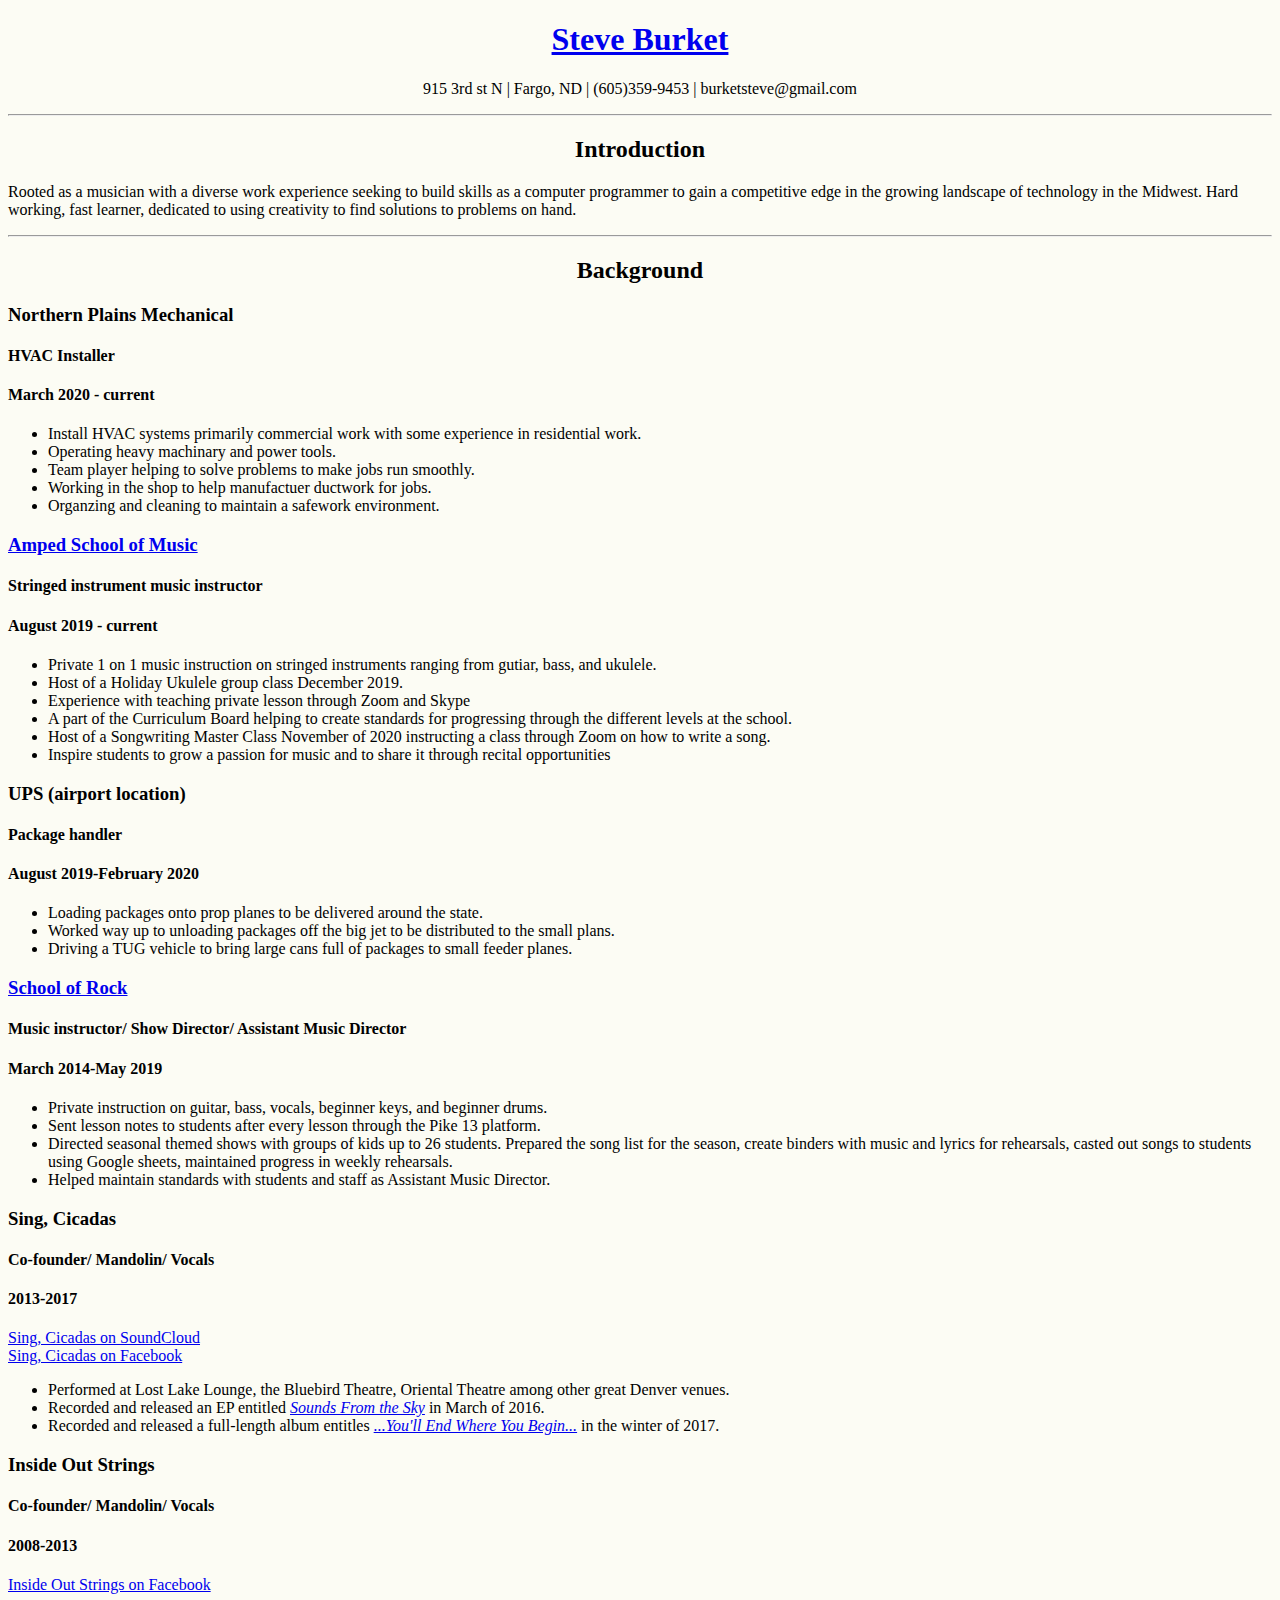
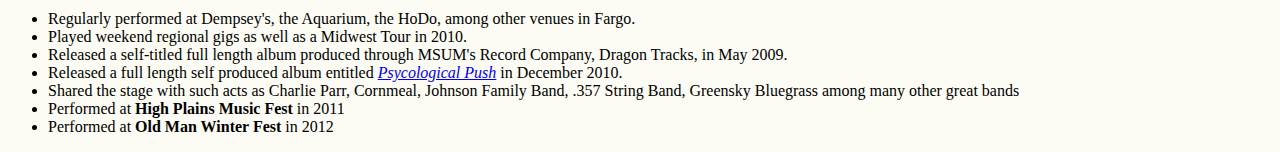
==== index.html @ cd6983c8 "Update index.html" ====
<!DOCTYPE html>
<html lang="en">
  <head>
   <title>Steve Burket's EDA Resume Application</title>
    <meta charset="UTF-8">
    <link rel="stylesheet" href="style.css">
    <link href="[data-uri]" rel="icon" type="image/x-icon" />
  </head>
  
  <body>
    <h1><a href="mailto:burketsteve@gmail.com" title="send me an email">Steve Burket</a></h1>
    <p style="text-align:center">915 3rd st N | Fargo, ND | (605)359-9453 | burketsteve@gmail.com</p>
    <hr>
    
    <h2>Introduction</h2>
     <p>Rooted as a musician with a diverse work experience seeking to build skills as a computer programmer to gain a competitive edge in the growing landscape of technology in the Midwest. Hard working, fast learner, dedicated to using creativity to find solutions to problems on hand.</p>
    <hr>
    
    <h2>Background</h2>
    <h3>Northern Plains Mechanical</h3>
    <h4>HVAC Installer</h4>
    <h4>March 2020 - current</h4>
      <ul>
        <li>Install HVAC systems primarily commercial work with some experience in residential work. </li>
        <li>Operating heavy machinary and power tools.</li>
        <li>Team player helping to solve problems to make jobs run smoothly.</li>
        <li>Working in the shop to help manufactuer ductwork for jobs.</li>
        <li>Organzing and cleaning to maintain a safework environment.</li>
      </ul>
    
    <h3><a href="https://www.ampedschoolofmusic.com/" title="Go to website" target="_blank">Amped School of Music</a></h3>
    <h4>Stringed instrument music instructor</h4>
    <h4>August 2019 - current</h4>
      <ul>
        <li>Private 1 on 1 music instruction on stringed instruments ranging from gutiar, bass, and ukulele.</li>
        <li>Host of a Holiday Ukulele group class December 2019.</li>
        <li>Experience with teaching private lesson through Zoom and Skype</li>
        <li>A part of the Curriculum Board helping to create standards for progressing through the different levels at the school.</li>
        <li>Host of a Songwriting Master Class November of 2020 instructing a class through Zoom on how to write a song.</li>
        <li>Inspire students to grow a passion for music and to share it through recital opportunities</li>
     </ul>
        
        <h3>UPS (airport location)</h3>
        <h4>Package handler</h4>
        <h4>August 2019-February 2020</h4>
      <ul>
        <li>Loading packages onto prop planes to be delivered around the state.</li>
        <li>Worked way up to unloading packages off the big jet to be distributed to the small plans.</li>
        <li>Driving a TUG vehicle to bring large cans full of packages to small feeder planes.</li>
    </ul>
    
    
    <h3><a href="https://www.schoolofrock.com/" title="Go to website" target="_blank">School of Rock</a></h3>
    <h4>Music instructor/ Show Director/ Assistant Music Director</h4>
    <h4>March 2014-May 2019</h4>
      
      <ul>
        <li>Private instruction on guitar, bass, vocals, beginner keys, and beginner drums.</li>
        <li>Sent lesson notes to students after every lesson through the Pike 13 platform.</li>
        <li>Directed seasonal themed shows with groups of kids up to 26 students. Prepared the song list for the season, create binders with music and lyrics for rehearsals, casted out songs to students using Google sheets, maintained progress in weekly rehearsals.</li>
        <li>Helped maintain standards with students and staff as Assistant Music Director.</li>
      </ul>
     
      <h3>Sing, Cicadas</h3>
      <h4>Co-founder/ Mandolin/ Vocals</h4>
      <h4>2013-2017</h2>
      
      <a href="https://soundcloud.com/singcicadas" title="Go to SoundCloud page">Sing, Cicadas on SoundCloud</a>
      <br>
      <a href="https://www.facebook.com/singcicadas" title="Go to Facebook page">Sing, Cicadas on Facebook</a>
      
      <ul>
        <li>Performed at Lost Lake Lounge, the Bluebird Theatre, Oriental Theatre among other great Denver venues.</li>
        <li>Recorded and released an EP entitled <a href="https://soundcloud.com/singcicadas/sets/sounds-from-the-sky-ep" title="Go to EP"target="_blank"><i>Sounds From the Sky</i></a> in March of 2016.</li> 
        <li>Recorded and released a full-length album entitles <a href="https://soundcloud.com/singcicadas/sets/youll-end-where-you-begin" title="Go to Album" target="_blank"><i>...You'll End Where You Begin...</i></a> in the winter of 2017.</li>
     </ul>
        
      <h3>Inside Out Strings</h3>
      <h4>Co-founder/ Mandolin/ Vocals</h4>
      <h4>2008-2013</h4>
        
        <a href="https://www.facebook.com/Inside-Out-Strings-100598366659197" title="Go to website">Inside Out Strings on Facebook</a>
       
        <ul>
          <li>Regularly performed at Dempsey's, the Aquarium, the HoDo, among other venues in Fargo.</li>
          <li>Played weekend regional gigs as well as a Midwest Tour in 2010.</li>
          <li>Released a self-titled full length album produced through MSUM's Record Company, Dragon Tracks, in May 2009.</li>
          <li>Released a full length self produced album entitled <a href="mailto:insideoutstrings@gmail.com" title="email for a copy"><i>Psycological Push</i></a> in December 2010.</li> 
          <li>Shared the stage with such acts as Charlie Parr, Cornmeal, Johnson Family Band, .357 String Band, Greensky Bluegrass among many other great bands</li>
          <li>Performed at <b>High Plains Music Fest</b> in 2011</li>
          <li>Performed at <b>Old Man Winter Fest</b> in 2012</li>
        </ul>
        
  
      
  </body>
 
</html>
---- style.css ----
h1, h2 {
  text-align: center;
  font-family: "Times New Roman";
}

h3, h4 {
  text-align: left;
}

body {background-color: #fcfcf4;}
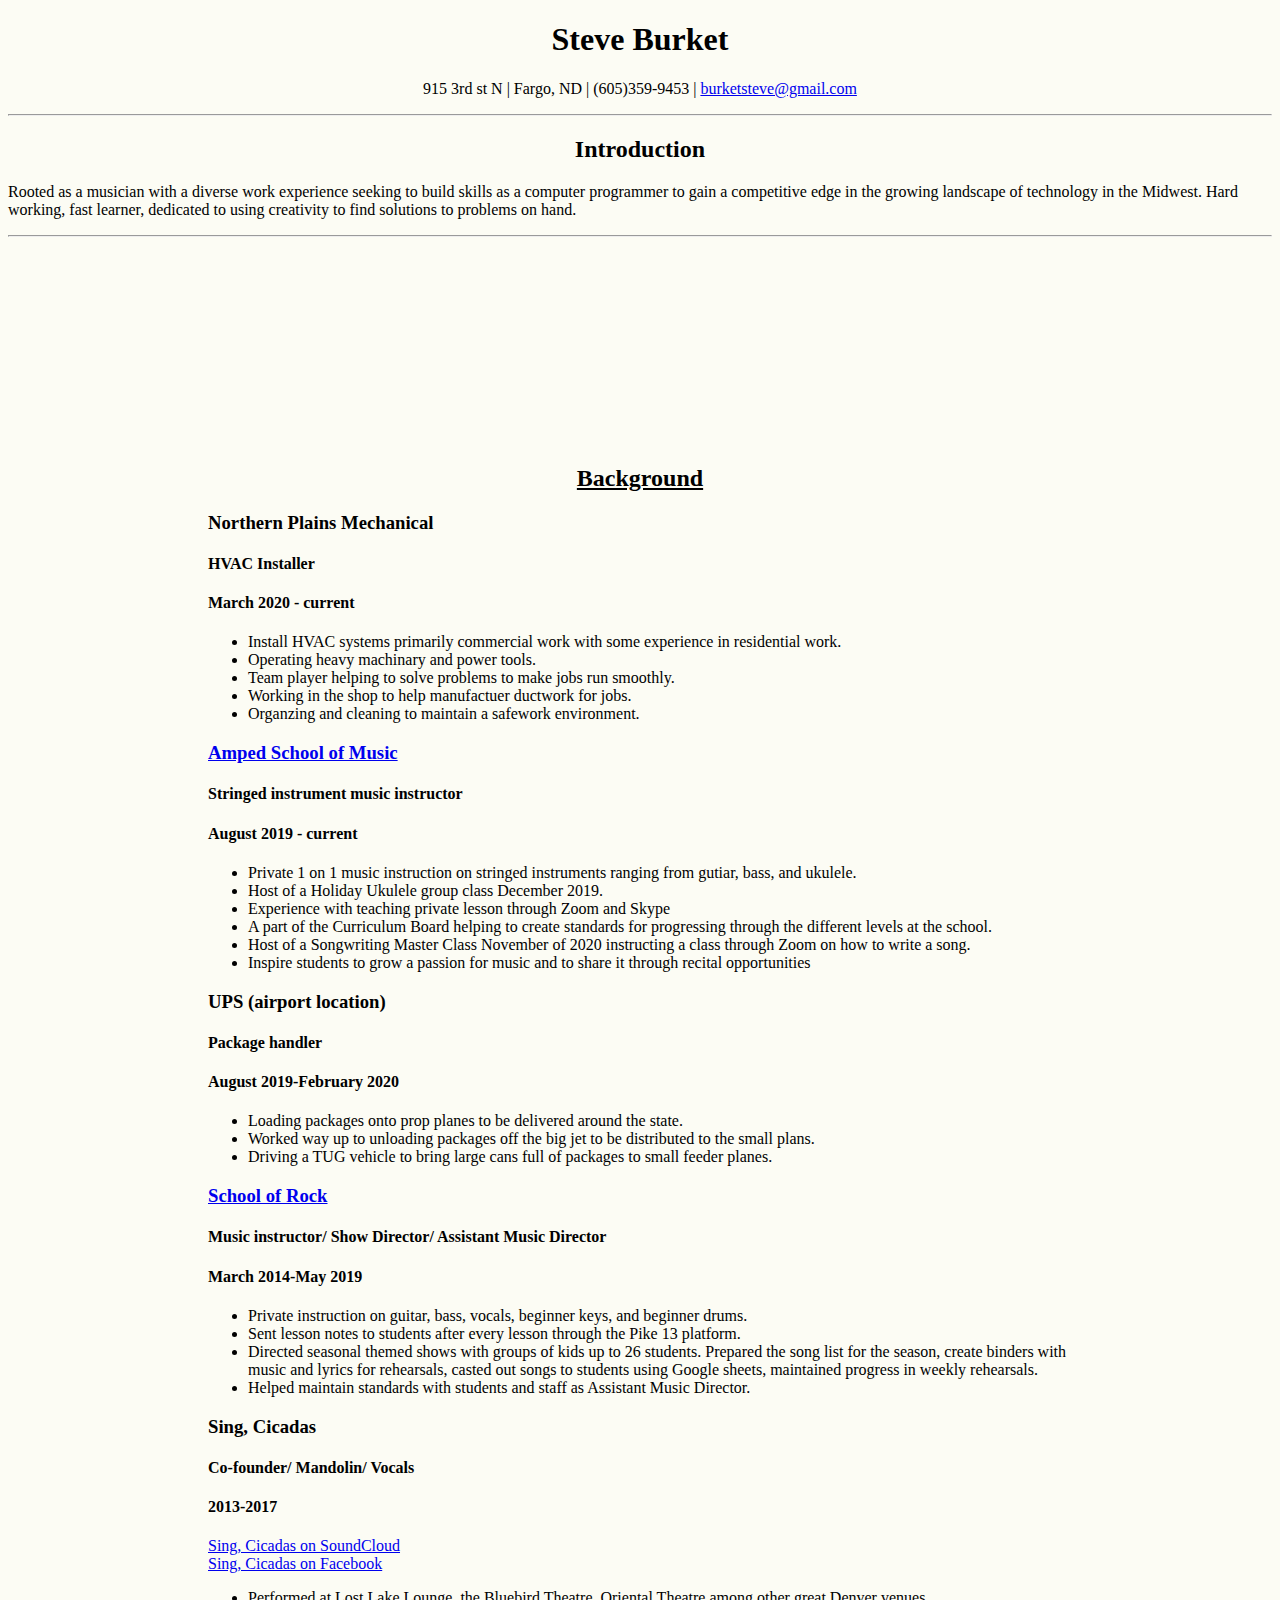
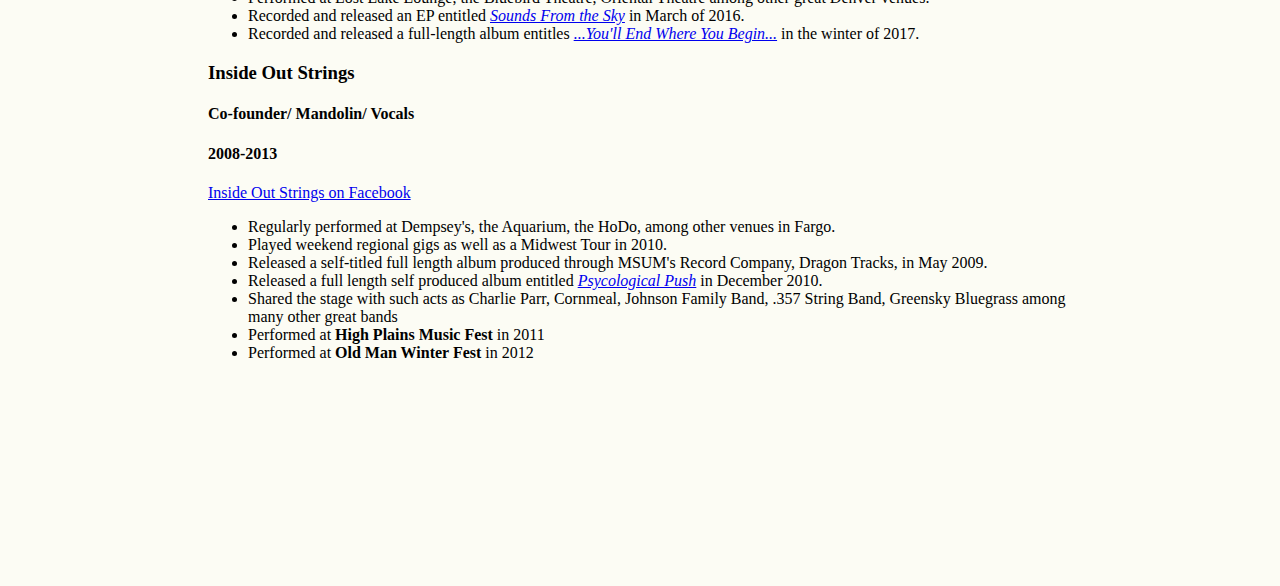
==== commit 90a871cf: "Update index.html" ====
--- a/index.html
+++ b/index.html
@@ -1,22 +1,28 @@
 <!DOCTYPE html>
 <html lang="en">
   <head>
-   <title>Steve Burket's EDA Resume Application</title>
+   <title style="font-size:200%;">Steve Burket's EDA Resume Application</title>
     <meta charset="UTF-8">
     <link rel="stylesheet" href="style.css">
     <link href="[data-uri]" rel="icon" type="image/x-icon" />
+    <style>
+div {
+  padding: 200px;
+  border: none;
+}
+</style>
   </head>
   
   <body>
-    <h1><a href="mailto:burketsteve@gmail.com" title="send me an email">Steve Burket</a></h1>
-    <p style="text-align:center">915 3rd st N | Fargo, ND | (605)359-9453 | burketsteve@gmail.com</p>
+    <h1>Steve Burket</h1>
+    <p style="text-align:center">915 3rd st N | Fargo, ND | (605)359-9453 | <a href="mailto:burketsteve@gmail.com" title="send me an email">burketsteve@gmail.com</a></p>
     <hr>
     
     <h2>Introduction</h2>
      <p>Rooted as a musician with a diverse work experience seeking to build skills as a computer programmer to gain a competitive edge in the growing landscape of technology in the Midwest. Hard working, fast learner, dedicated to using creativity to find solutions to problems on hand.</p>
     <hr>
-    
-    <h2>Background</h2>
+    <div>
+    <h2 style="text-decoration-line: underline;">Background</h2>
     <h3>Northern Plains Mechanical</h3>
     <h4>HVAC Installer</h4>
     <h4>March 2020 - current</h4>
@@ -90,6 +96,7 @@
           <li>Performed at <b>High Plains Music Fest</b> in 2011</li>
           <li>Performed at <b>Old Man Winter Fest</b> in 2012</li>
         </ul>
+    </div>
         
   
       
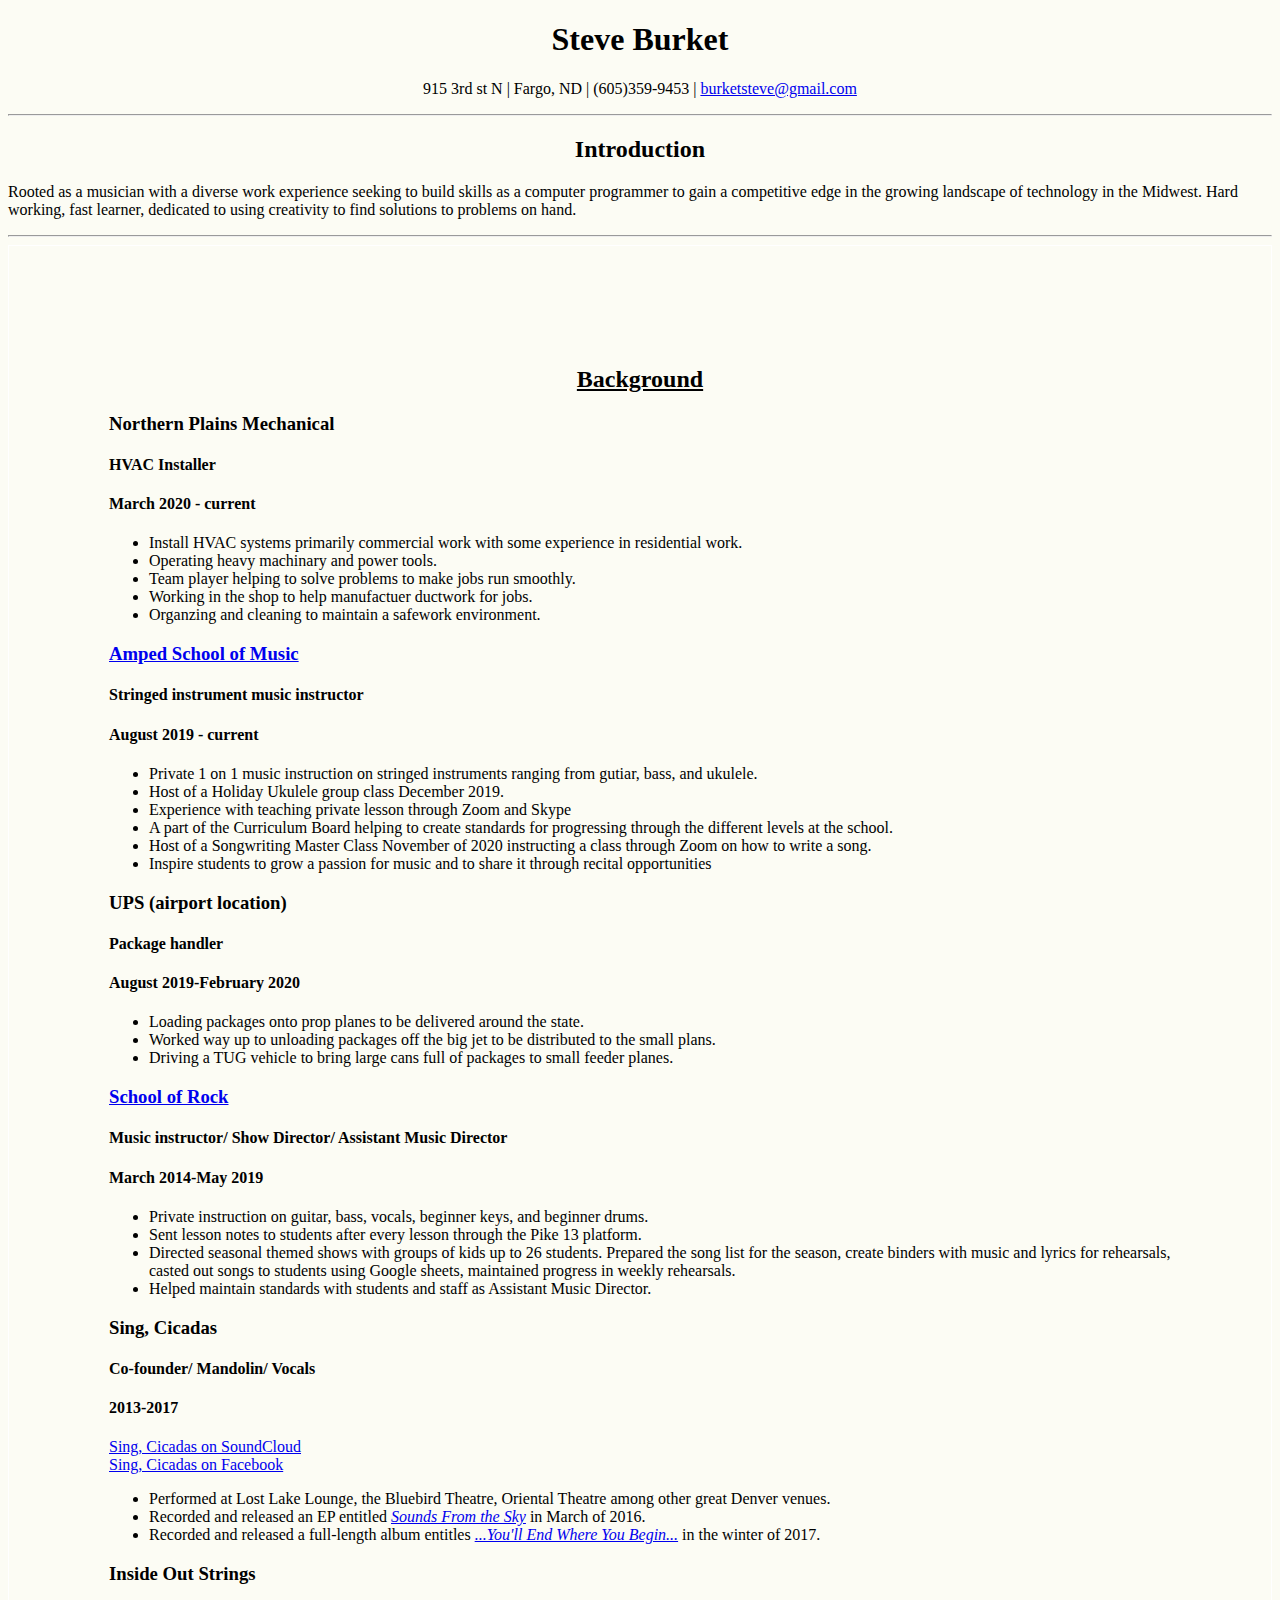
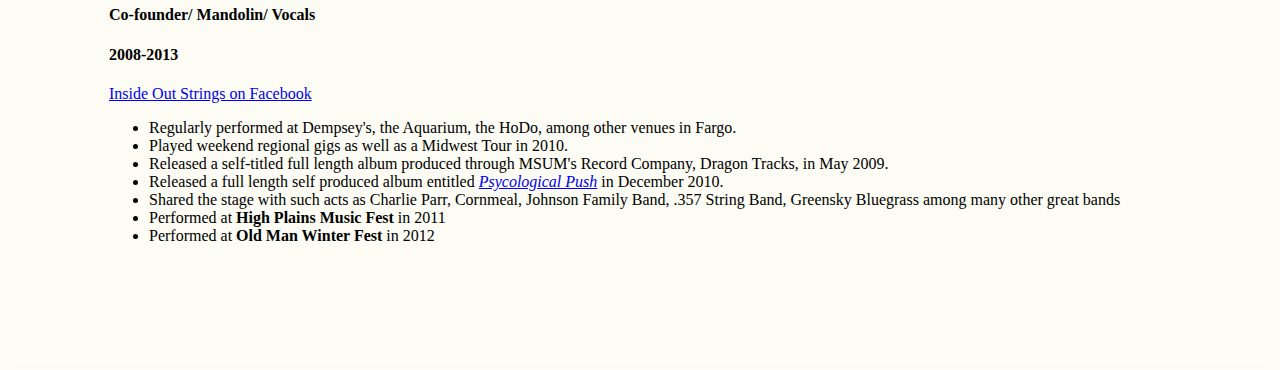
==== commit 56ce7a00: "Update index.html" ====
--- a/index.html
+++ b/index.html
@@ -7,8 +7,8 @@
     <link href="[data-uri]" rel="icon" type="image/x-icon" />
     <style>
 div {
-  padding: 200px;
-  border: none;
+  padding: 100px;
+  border: 1px solid #FFFFFF;
 }
 </style>
   </head>
@@ -20,13 +20,16 @@
     
     <h2>Introduction</h2>
      <p>Rooted as a musician with a diverse work experience seeking to build skills as a computer programmer to gain a competitive edge in the growing landscape of technology in the Midwest. Hard working, fast learner, dedicated to using creativity to find solutions to problems on hand.</p>
+    
     <hr>
-    <div>
+    
+  <div>
     <h2 style="text-decoration-line: underline;">Background</h2>
     <h3>Northern Plains Mechanical</h3>
     <h4>HVAC Installer</h4>
     <h4>March 2020 - current</h4>
-      <ul>
+      
+    <ul>
         <li>Install HVAC systems primarily commercial work with some experience in residential work. </li>
         <li>Operating heavy machinary and power tools.</li>
         <li>Team player helping to solve problems to make jobs run smoothly.</li>
@@ -37,7 +40,8 @@
     <h3><a href="https://www.ampedschoolofmusic.com/" title="Go to website" target="_blank">Amped School of Music</a></h3>
     <h4>Stringed instrument music instructor</h4>
     <h4>August 2019 - current</h4>
-      <ul>
+      
+    <ul>
         <li>Private 1 on 1 music instruction on stringed instruments ranging from gutiar, bass, and ukulele.</li>
         <li>Host of a Holiday Ukulele group class December 2019.</li>
         <li>Experience with teaching private lesson through Zoom and Skype</li>
@@ -49,7 +53,8 @@
         <h3>UPS (airport location)</h3>
         <h4>Package handler</h4>
         <h4>August 2019-February 2020</h4>
-      <ul>
+      
+    <ul>
         <li>Loading packages onto prop planes to be delivered around the state.</li>
         <li>Worked way up to unloading packages off the big jet to be distributed to the small plans.</li>
         <li>Driving a TUG vehicle to bring large cans full of packages to small feeder planes.</li>
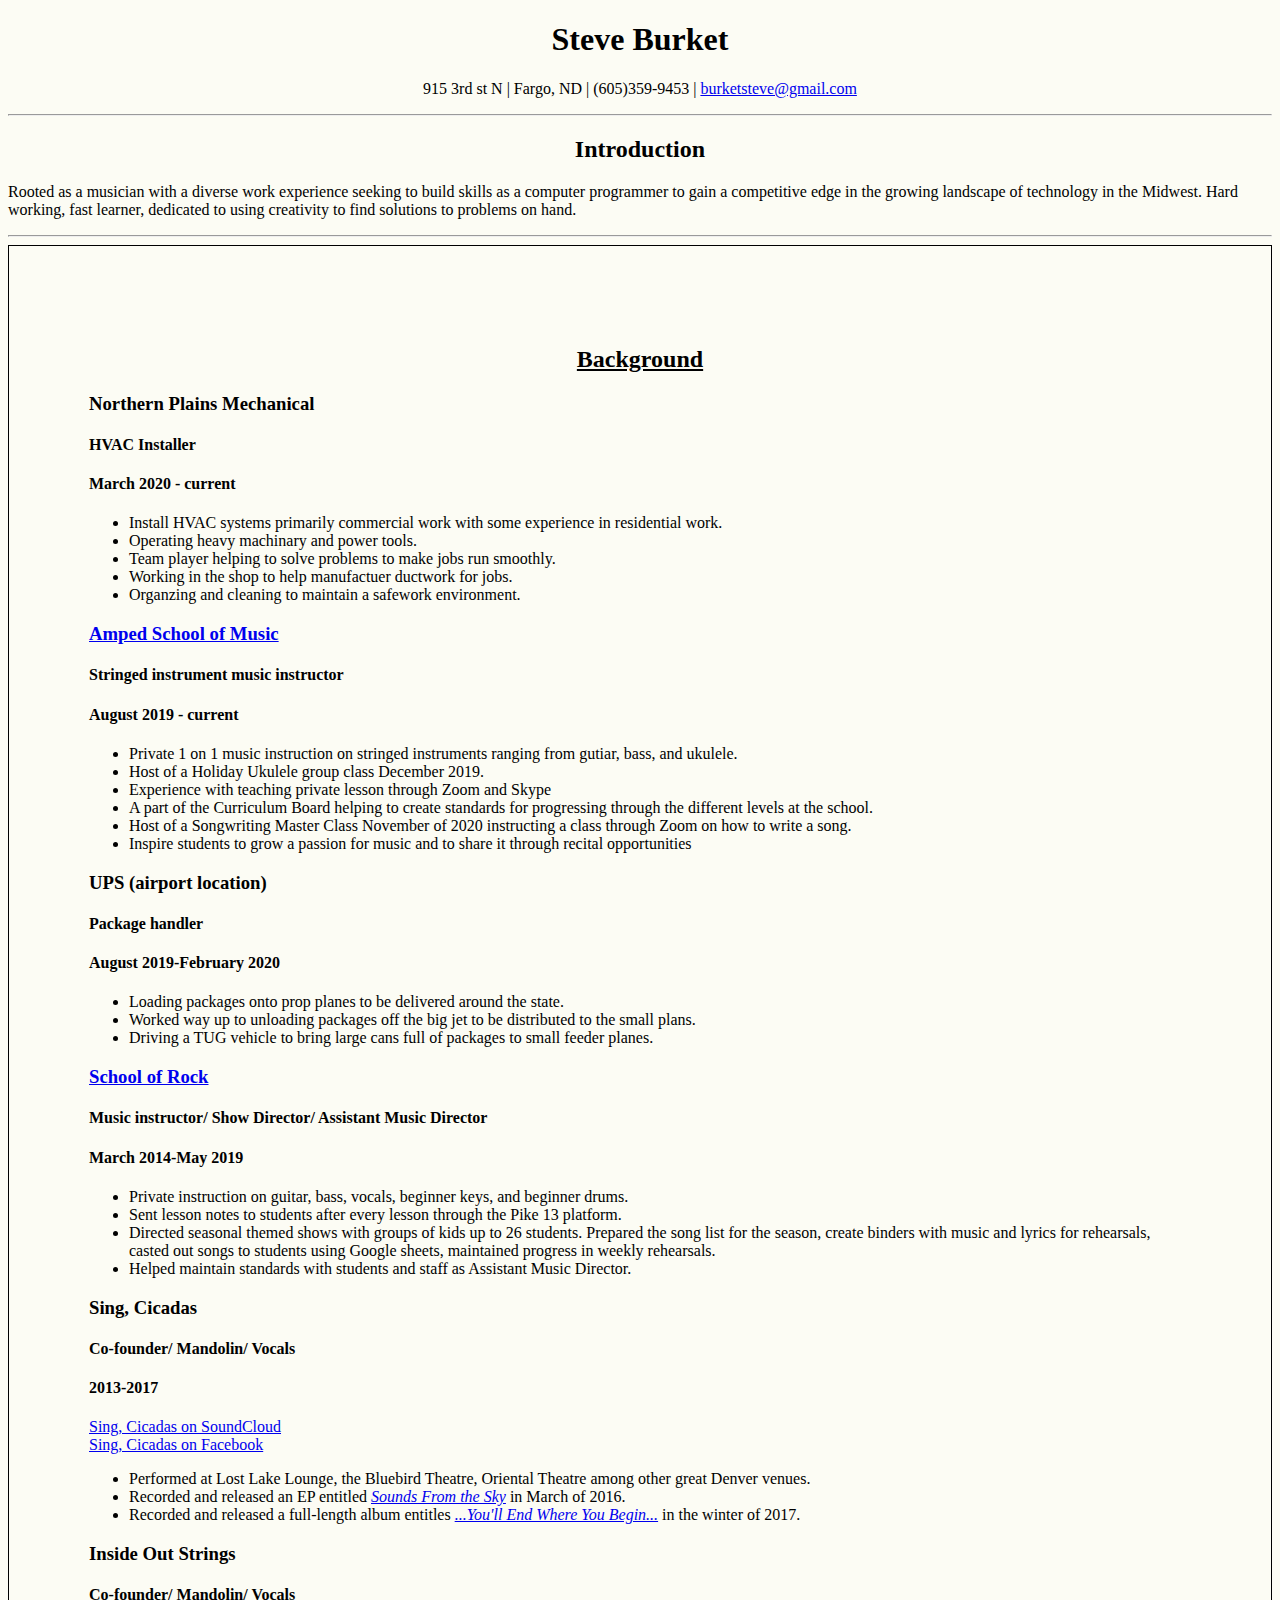
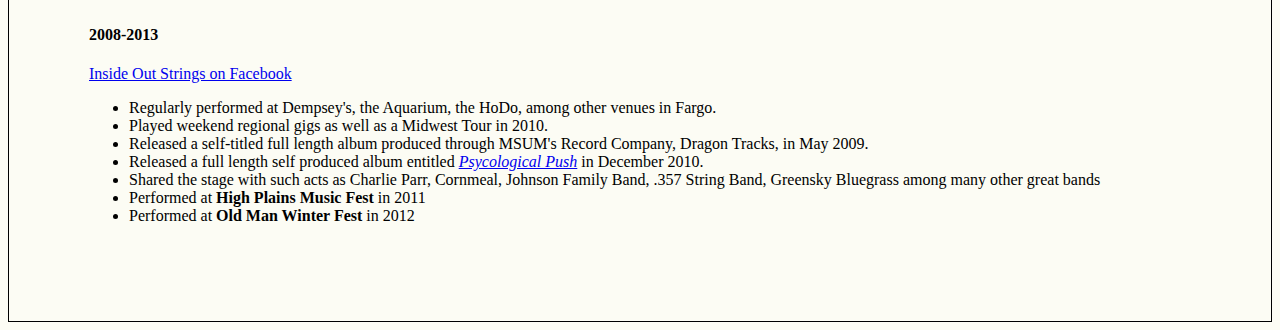
==== commit 8cee9931: "Update index.html" ====
--- a/index.html
+++ b/index.html
@@ -7,8 +7,8 @@
     <link href="[data-uri]" rel="icon" type="image/x-icon" />
     <style>
 div {
-  padding: 100px;
-  border: 1px solid #FFFFFF;
+  padding: 80px;
+  border: 1px solid #000000;
 }
 </style>
   </head>
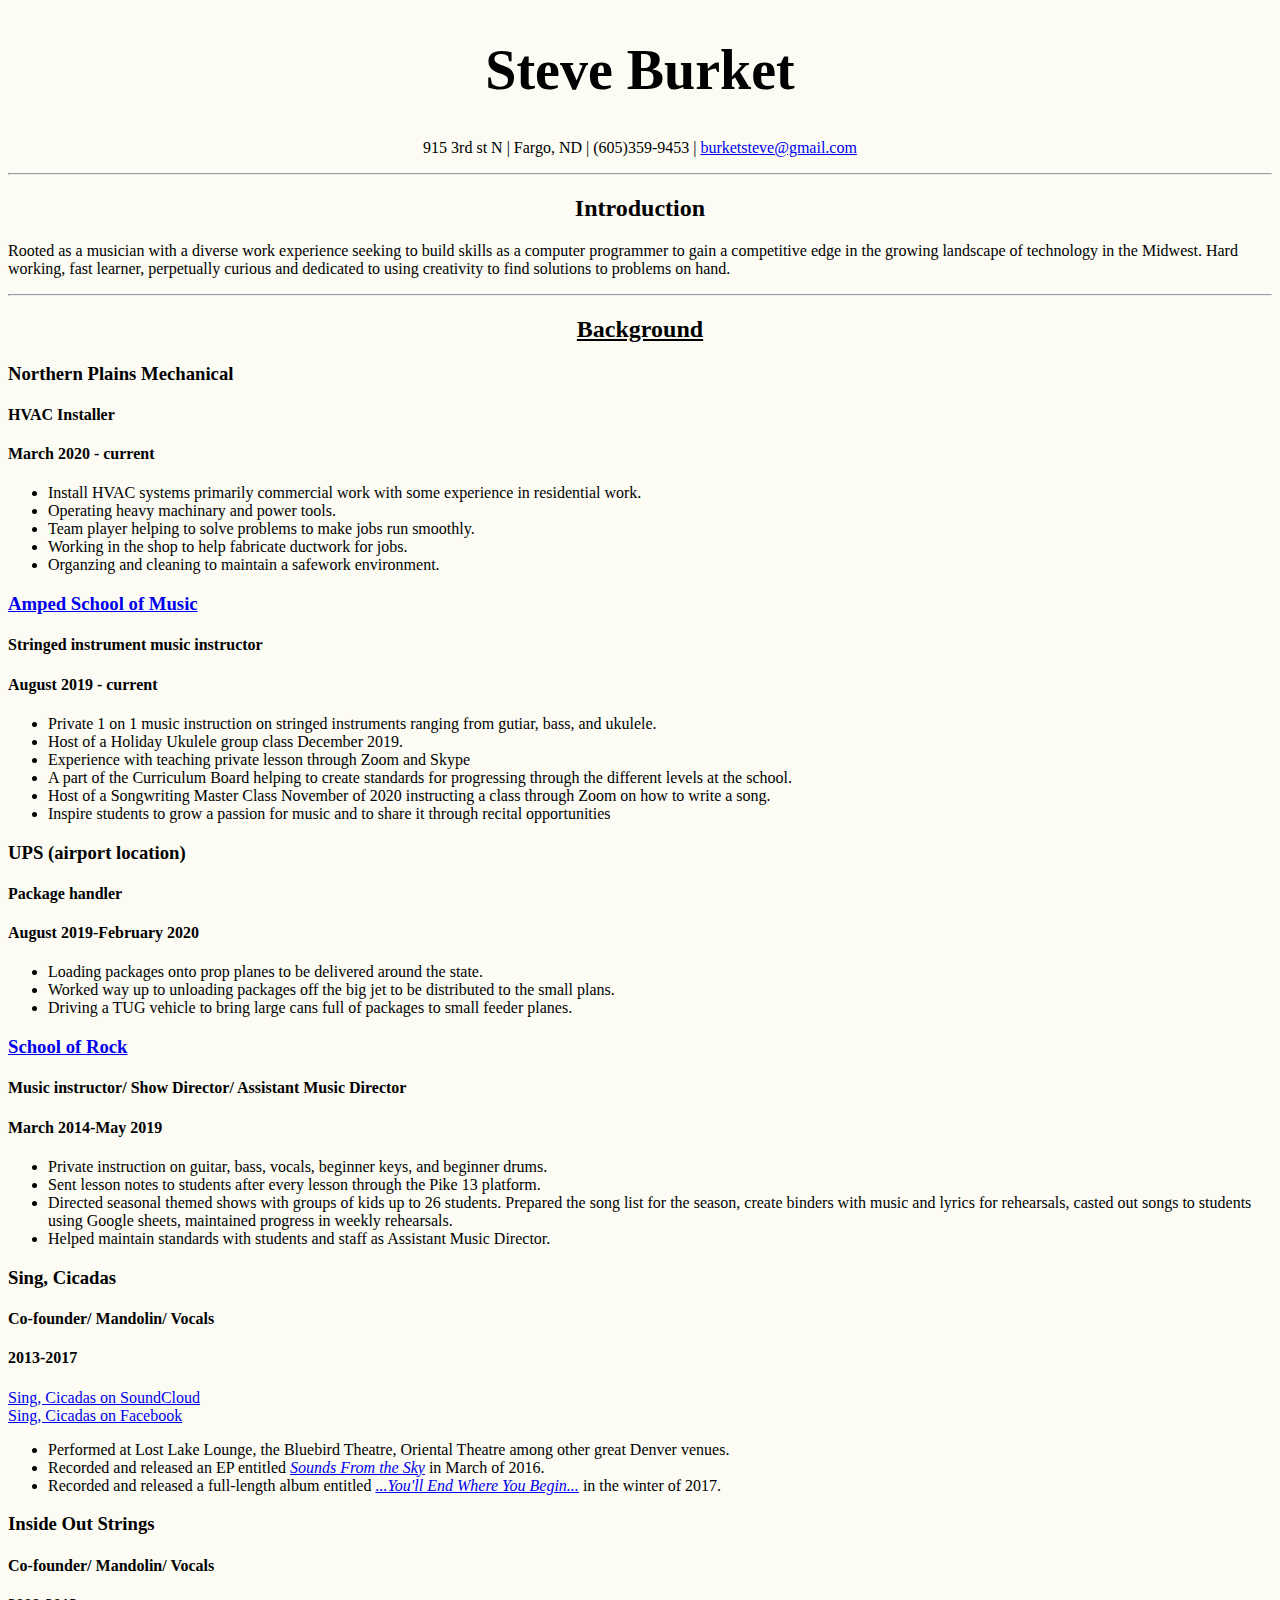
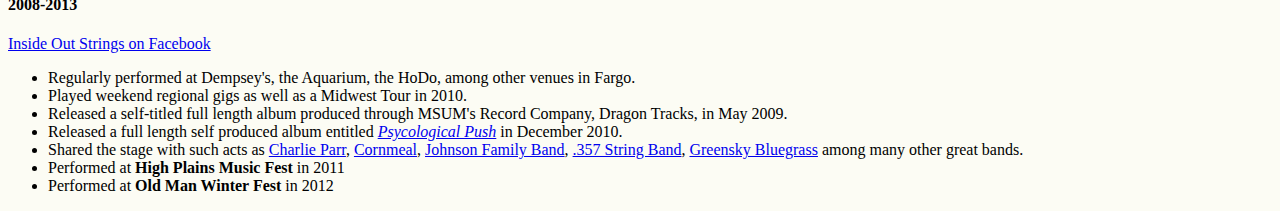
==== commit 437e9288: "Update index.html" ====
--- a/index.html
+++ b/index.html
@@ -1,29 +1,24 @@
 <!DOCTYPE html>
 <html lang="en">
   <head>
-   <title style="font-size:200%;">Steve Burket's EDA Resume Application</title>
+   <title>Steve Burket's EDA Resume Application</title>
     <meta charset="UTF-8">
     <link rel="stylesheet" href="style.css">
     <link href="[data-uri]" rel="icon" type="image/x-icon" />
-    <style>
-div {
-  padding: 80px;
-  border: 1px solid #000000;
-}
-</style>
+   
   </head>
-  
+ 
+  <div>
   <body>
-    <h1>Steve Burket</h1>
+    <h1 style="font-size:350%;">Steve Burket</h1>
     <p style="text-align:center">915 3rd st N | Fargo, ND | (605)359-9453 | <a href="mailto:burketsteve@gmail.com" title="send me an email">burketsteve@gmail.com</a></p>
     <hr>
     
     <h2>Introduction</h2>
-     <p>Rooted as a musician with a diverse work experience seeking to build skills as a computer programmer to gain a competitive edge in the growing landscape of technology in the Midwest. Hard working, fast learner, dedicated to using creativity to find solutions to problems on hand.</p>
+     <p>Rooted as a musician with a diverse work experience seeking to build skills as a computer programmer to gain a competitive edge in the growing landscape of technology in the Midwest. Hard working, fast learner, perpetually curious and dedicated to using creativity to find solutions to problems on hand.</p>
     
     <hr>
     
-  <div>
     <h2 style="text-decoration-line: underline;">Background</h2>
     <h3>Northern Plains Mechanical</h3>
     <h4>HVAC Installer</h4>
@@ -33,7 +28,7 @@
         <li>Install HVAC systems primarily commercial work with some experience in residential work. </li>
         <li>Operating heavy machinary and power tools.</li>
         <li>Team player helping to solve problems to make jobs run smoothly.</li>
-        <li>Working in the shop to help manufactuer ductwork for jobs.</li>
+        <li>Working in the shop to help fabricate ductwork for jobs.</li>
         <li>Organzing and cleaning to maintain a safework environment.</li>
       </ul>
     
@@ -83,7 +78,7 @@
       <ul>
         <li>Performed at Lost Lake Lounge, the Bluebird Theatre, Oriental Theatre among other great Denver venues.</li>
         <li>Recorded and released an EP entitled <a href="https://soundcloud.com/singcicadas/sets/sounds-from-the-sky-ep" title="Go to EP"target="_blank"><i>Sounds From the Sky</i></a> in March of 2016.</li> 
-        <li>Recorded and released a full-length album entitles <a href="https://soundcloud.com/singcicadas/sets/youll-end-where-you-begin" title="Go to Album" target="_blank"><i>...You'll End Where You Begin...</i></a> in the winter of 2017.</li>
+        <li>Recorded and released a full-length album entitled <a href="https://soundcloud.com/singcicadas/sets/youll-end-where-you-begin" title="Go to Album" target="_blank"><i>...You'll End Where You Begin...</i></a> in the winter of 2017.</li>
      </ul>
         
       <h3>Inside Out Strings</h3>
@@ -97,7 +92,7 @@
           <li>Played weekend regional gigs as well as a Midwest Tour in 2010.</li>
           <li>Released a self-titled full length album produced through MSUM's Record Company, Dragon Tracks, in May 2009.</li>
           <li>Released a full length self produced album entitled <a href="mailto:insideoutstrings@gmail.com" title="email for a copy"><i>Psycological Push</i></a> in December 2010.</li> 
-          <li>Shared the stage with such acts as Charlie Parr, Cornmeal, Johnson Family Band, .357 String Band, Greensky Bluegrass among many other great bands</li>
+          <li>Shared the stage with such acts as <a href="https://www.charlieparr.com/" title="Go to webpage" target="_blank">Charlie Parr</a>, <a href="https://www.cornmealinthekitchen.com/" title="Go to webpage" target="_blank">Cornmeal</a>, <a href="spotify:artist:5D4i6nkjGDnxYnrZA9Is23" title="Go to Spotify" target="_blank">Johnson Family Band</a>, <a href="https://www.facebook.com/357-String-Band-95501189795/" title="Go to Facbook page" target=_blank">.357 String Band</a>, <a href="https://www.greenskybluegrass.com/#!/" title="Go to webpage" target="_blank">Greensky Bluegrass</a> among many other great bands.</li>
           <li>Performed at <b>High Plains Music Fest</b> in 2011</li>
           <li>Performed at <b>Old Man Winter Fest</b> in 2012</li>
         </ul>
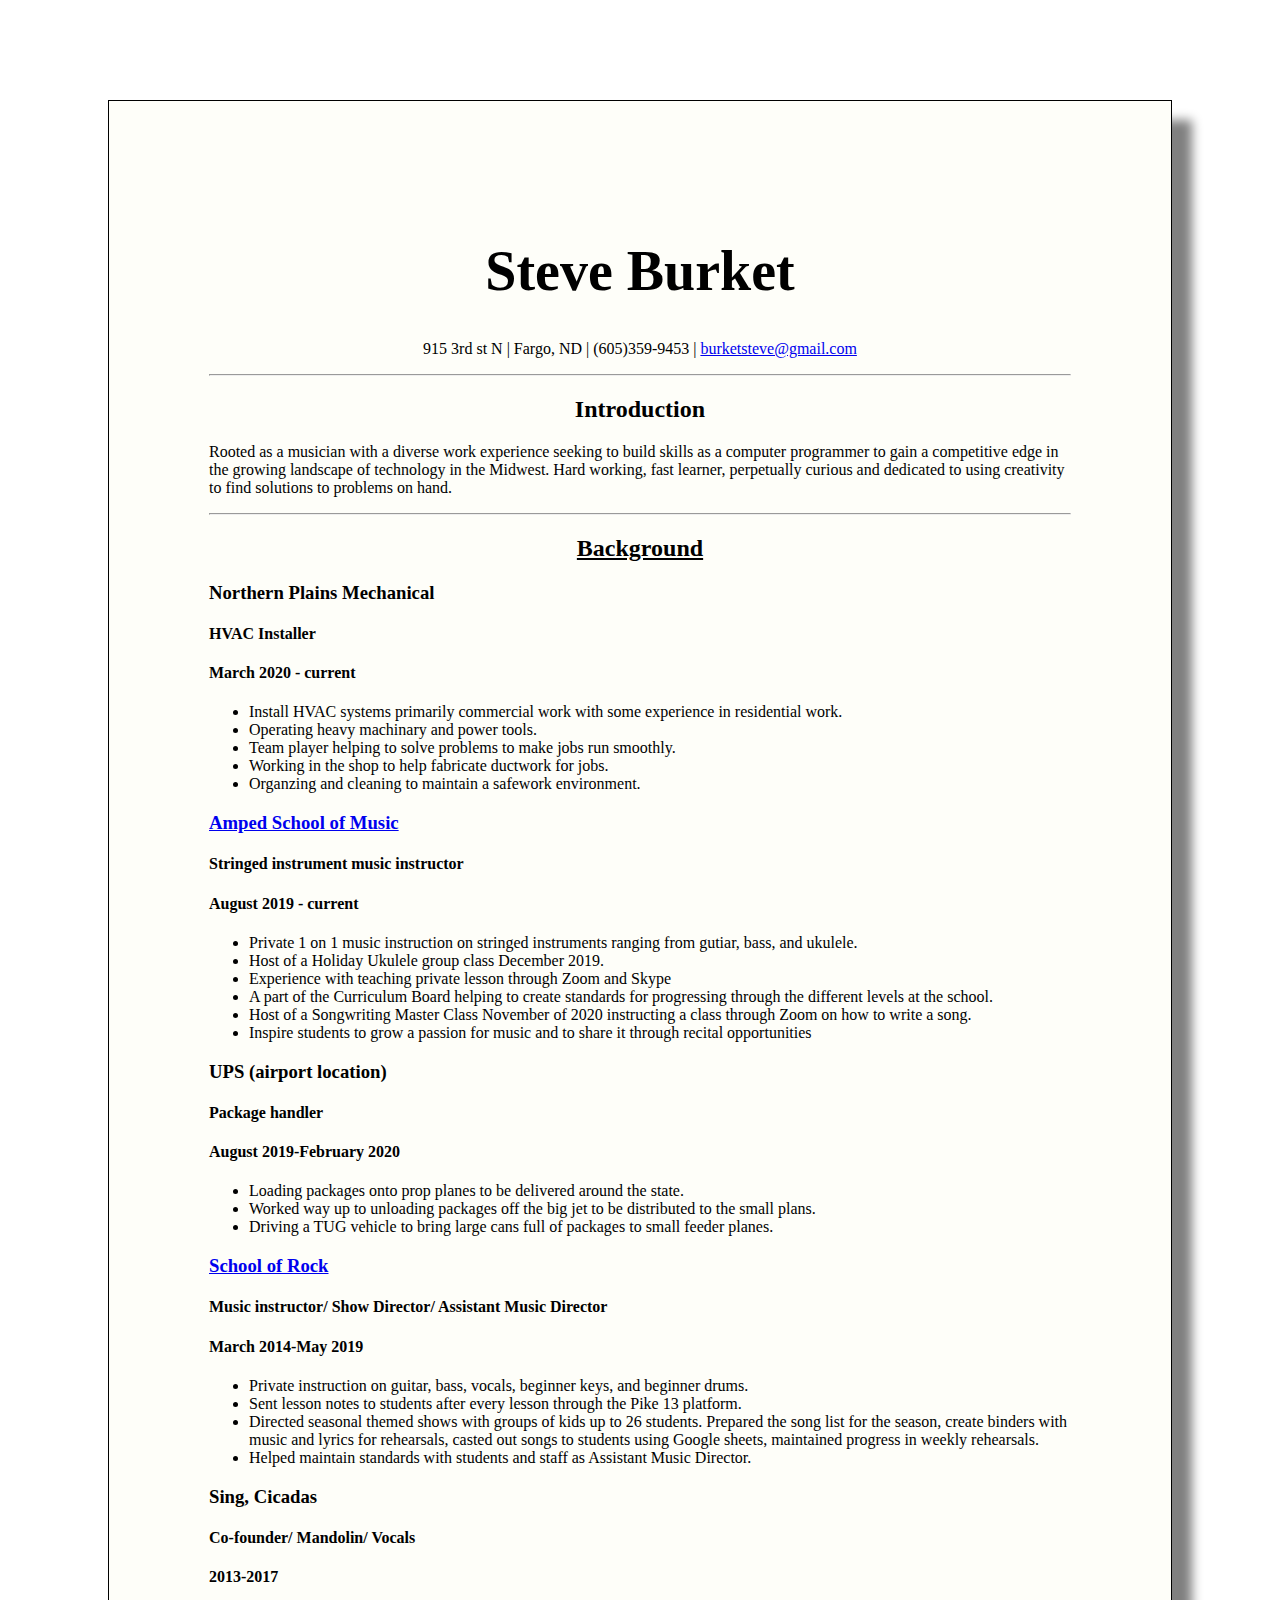
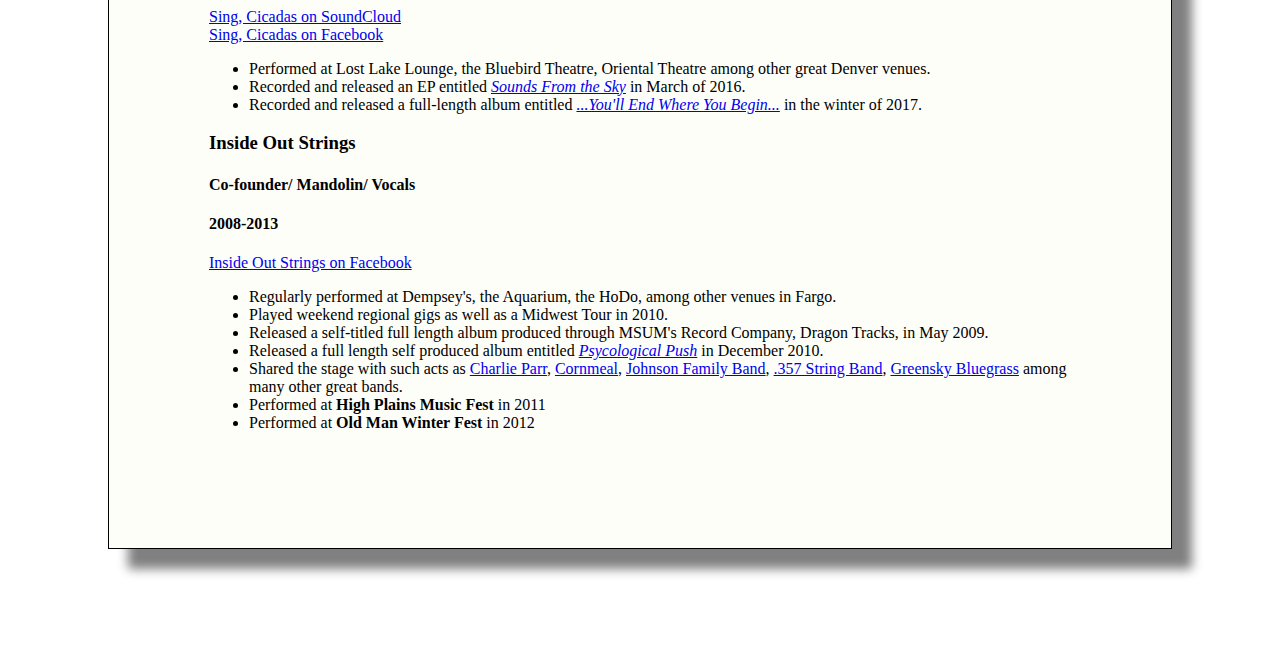
==== commit e7b92161: "bug fix; center align" ====
--- a/index.html
+++ b/index.html
@@ -10,16 +10,16 @@
  
   <div>
   <body>
-    <h1 style="font-size:350%;">Steve Burket</h1>
+    <h1 style="font-size:350%; text-align:center">Steve Burket</h1>
     <p style="text-align:center">915 3rd st N | Fargo, ND | (605)359-9453 | <a href="mailto:burketsteve@gmail.com" title="send me an email">burketsteve@gmail.com</a></p>
     <hr>
     
-    <h2>Introduction</h2>
+    <h2 style="text-align:center">Introduction</h2>
      <p>Rooted as a musician with a diverse work experience seeking to build skills as a computer programmer to gain a competitive edge in the growing landscape of technology in the Midwest. Hard working, fast learner, perpetually curious and dedicated to using creativity to find solutions to problems on hand.</p>
     
     <hr>
     
-    <h2 style="text-decoration-line: underline;">Background</h2>
+    <h2 style="text-decoration-line: underline; text-align:center">Background</h2>
     <h3>Northern Plains Mechanical</h3>
     <h4>HVAC Installer</h4>
     <h4>March 2020 - current</h4>
--- a/style.css
+++ b/style.css
@@ -1,10 +1,18 @@
-h1, h2 {
+* {
+  font-family:"Times New Roman";
+}
+ 
+ div {
+  padding: 100px;
+  border: 1px solid black;
+  margin: 100px;
+  background-color: #fefef9;
+  box-shadow:20px 20px 10px grey;
+}
+h1, h2,  {
   text-align: center;
-  font-family: "Times New Roman";
 }
 
 h3, h4 {
   text-align: left;
 }
-
-body {background-color: #fcfcf4;}
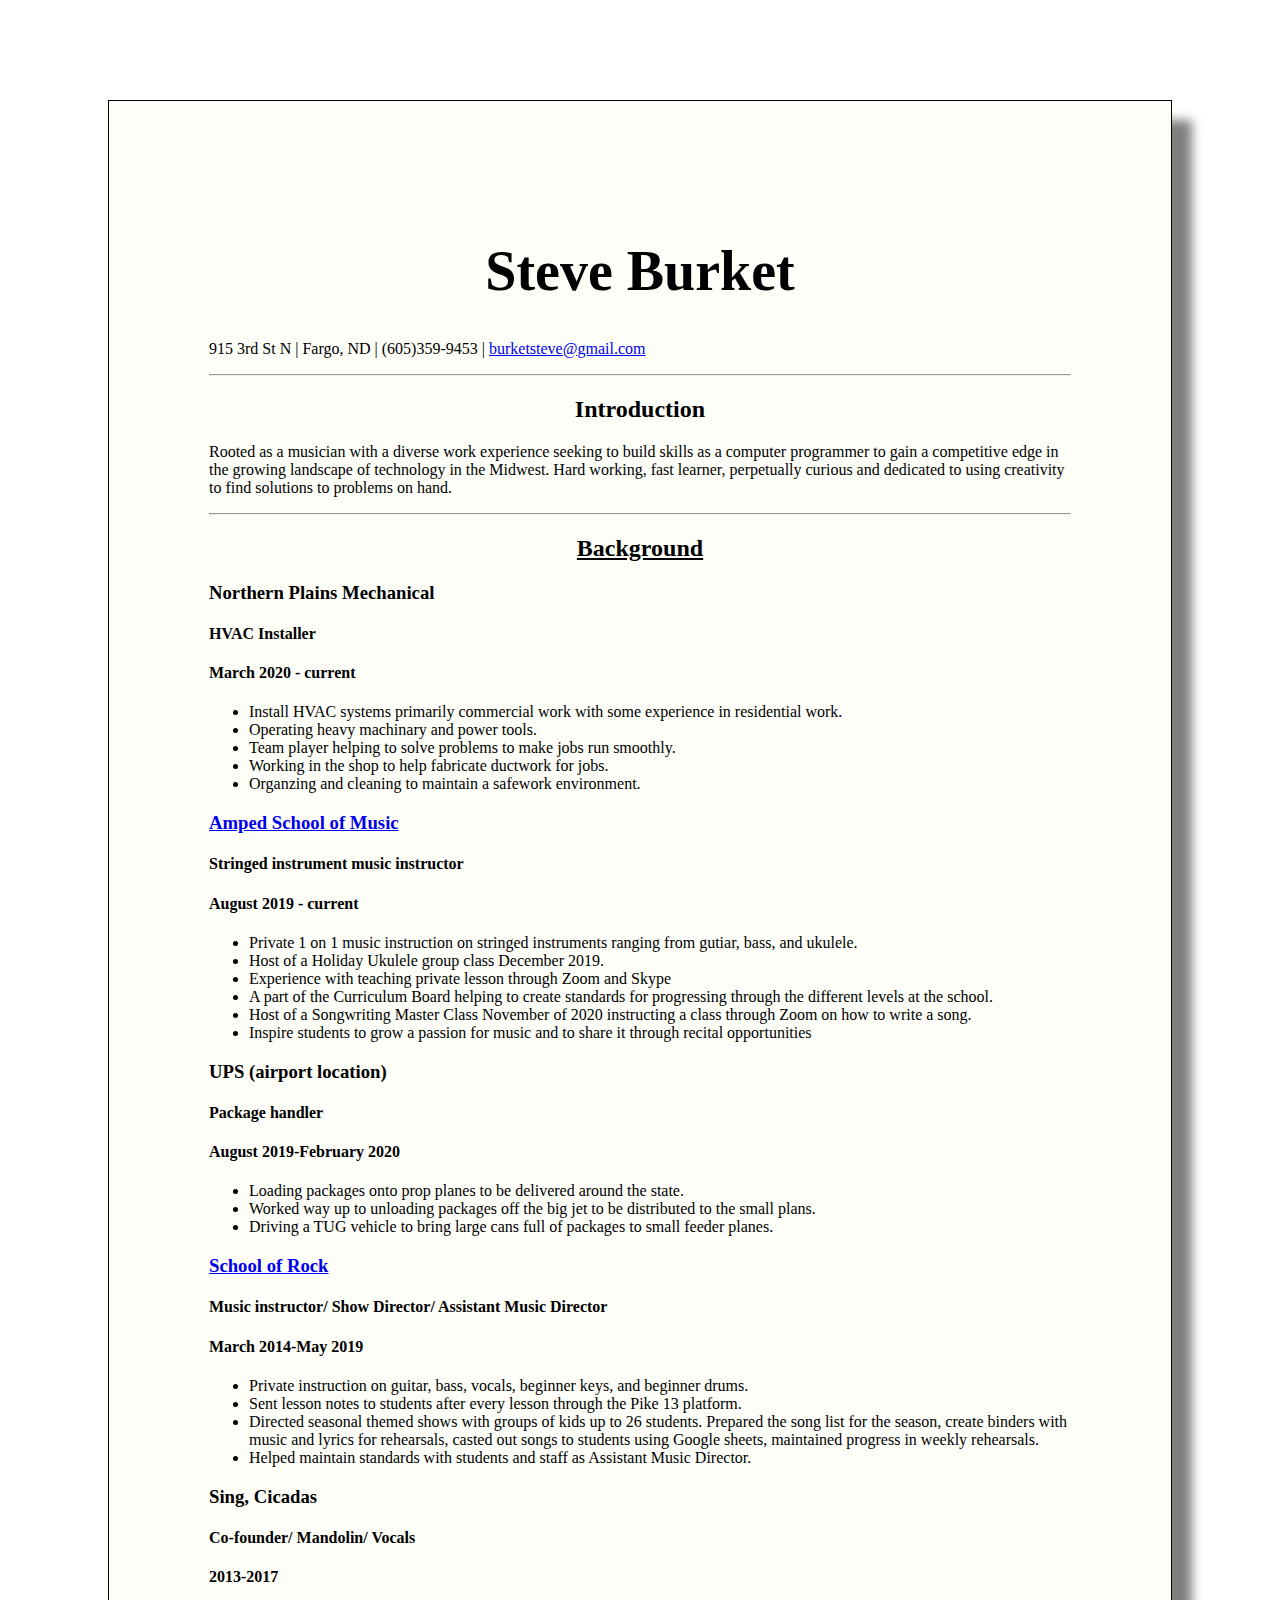
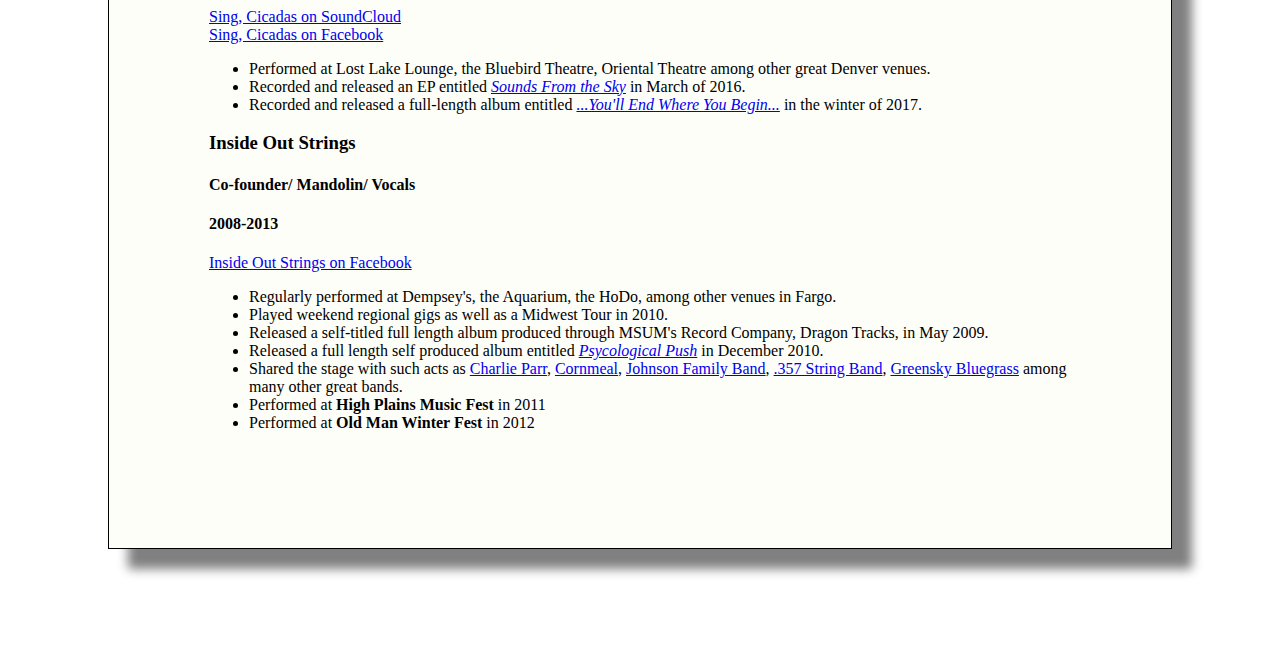
==== commit 50ee1fa5: "Reduce spacing between H3, H4" ====
--- a/index.html
+++ b/index.html
@@ -5,13 +5,13 @@
     <meta charset="UTF-8">
     <link rel="stylesheet" href="style.css">
     <link href="[data-uri]" rel="icon" type="image/x-icon" />
-   
+ 
   </head>
  
   <div>
   <body>
     <h1 style="font-size:350%; text-align:center">Steve Burket</h1>
-    <p style="text-align:center">915 3rd st N | Fargo, ND | (605)359-9453 | <a href="mailto:burketsteve@gmail.com" title="send me an email">burketsteve@gmail.com</a></p>
+    <p>915 3rd St N | Fargo, ND | (605)359-9453 | <a href="mailto:burketsteve@gmail.com" title="send me an email">burketsteve@gmail.com</a></p>
     <hr>
     
     <h2 style="text-align:center">Introduction</h2>
@@ -20,9 +20,9 @@
     <hr>
     
     <h2 style="text-decoration-line: underline; text-align:center">Background</h2>
-    <h3>Northern Plains Mechanical</h3>
-    <h4>HVAC Installer</h4>
-    <h4>March 2020 - current</h4>
+    <h3 class="small">Northern Plains Mechanical</h3>
+    <h4 class="small">HVAC Installer</h4>
+    <h4 class="small">March 2020 - current</h4>
       
     <ul>
         <li>Install HVAC systems primarily commercial work with some experience in residential work. </li>
@@ -32,9 +32,9 @@
         <li>Organzing and cleaning to maintain a safework environment.</li>
       </ul>
     
-    <h3><a href="https://www.ampedschoolofmusic.com/" title="Go to website" target="_blank">Amped School of Music</a></h3>
-    <h4>Stringed instrument music instructor</h4>
-    <h4>August 2019 - current</h4>
+    <h3 class="small"><a href="https://www.ampedschoolofmusic.com/" title="Go to website" target="_blank">Amped School of Music</a></h3>
+    <h4 class="small">Stringed instrument music instructor</h4>
+    <h4 class="small">August 2019 - current</h4>
       
     <ul>
         <li>Private 1 on 1 music instruction on stringed instruments ranging from gutiar, bass, and ukulele.</li>
@@ -45,9 +45,9 @@
         <li>Inspire students to grow a passion for music and to share it through recital opportunities</li>
      </ul>
         
-        <h3>UPS (airport location)</h3>
-        <h4>Package handler</h4>
-        <h4>August 2019-February 2020</h4>
+        <h3 class="small">UPS (airport location)</h3>
+        <h4 class="small">Package handler</h4>
+        <h4 class="small">August 2019-February 2020</h4>
       
     <ul>
         <li>Loading packages onto prop planes to be delivered around the state.</li>
@@ -56,9 +56,9 @@
     </ul>
     
     
-    <h3><a href="https://www.schoolofrock.com/" title="Go to website" target="_blank">School of Rock</a></h3>
-    <h4>Music instructor/ Show Director/ Assistant Music Director</h4>
-    <h4>March 2014-May 2019</h4>
+    <h3 class="small"><a href="https://www.schoolofrock.com/" title="Go to website" target="_blank">School of Rock</a></h3>
+    <h4 class="small">Music instructor/ Show Director/ Assistant Music Director</h4>
+    <h4 class="small">March 2014-May 2019</h4>
       
       <ul>
         <li>Private instruction on guitar, bass, vocals, beginner keys, and beginner drums.</li>
@@ -67,9 +67,9 @@
         <li>Helped maintain standards with students and staff as Assistant Music Director.</li>
       </ul>
      
-      <h3>Sing, Cicadas</h3>
-      <h4>Co-founder/ Mandolin/ Vocals</h4>
-      <h4>2013-2017</h2>
+      <h3 class="small">Sing, Cicadas</h3>
+      <h4 class="small">Co-founder/ Mandolin/ Vocals</h4>
+      <h4 class="small">2013-2017</h4>
       
       <a href="https://soundcloud.com/singcicadas" title="Go to SoundCloud page">Sing, Cicadas on SoundCloud</a>
       <br>
@@ -81,9 +81,9 @@
         <li>Recorded and released a full-length album entitled <a href="https://soundcloud.com/singcicadas/sets/youll-end-where-you-begin" title="Go to Album" target="_blank"><i>...You'll End Where You Begin...</i></a> in the winter of 2017.</li>
      </ul>
         
-      <h3>Inside Out Strings</h3>
-      <h4>Co-founder/ Mandolin/ Vocals</h4>
-      <h4>2008-2013</h4>
+      <h3 class="small">Inside Out Strings</h3>
+      <h4 class="small">Co-founder/ Mandolin/ Vocals</h4>
+      <h4 class="small">2008-2013</h4>
         
         <a href="https://www.facebook.com/Inside-Out-Strings-100598366659197" title="Go to website">Inside Out Strings on Facebook</a>
        
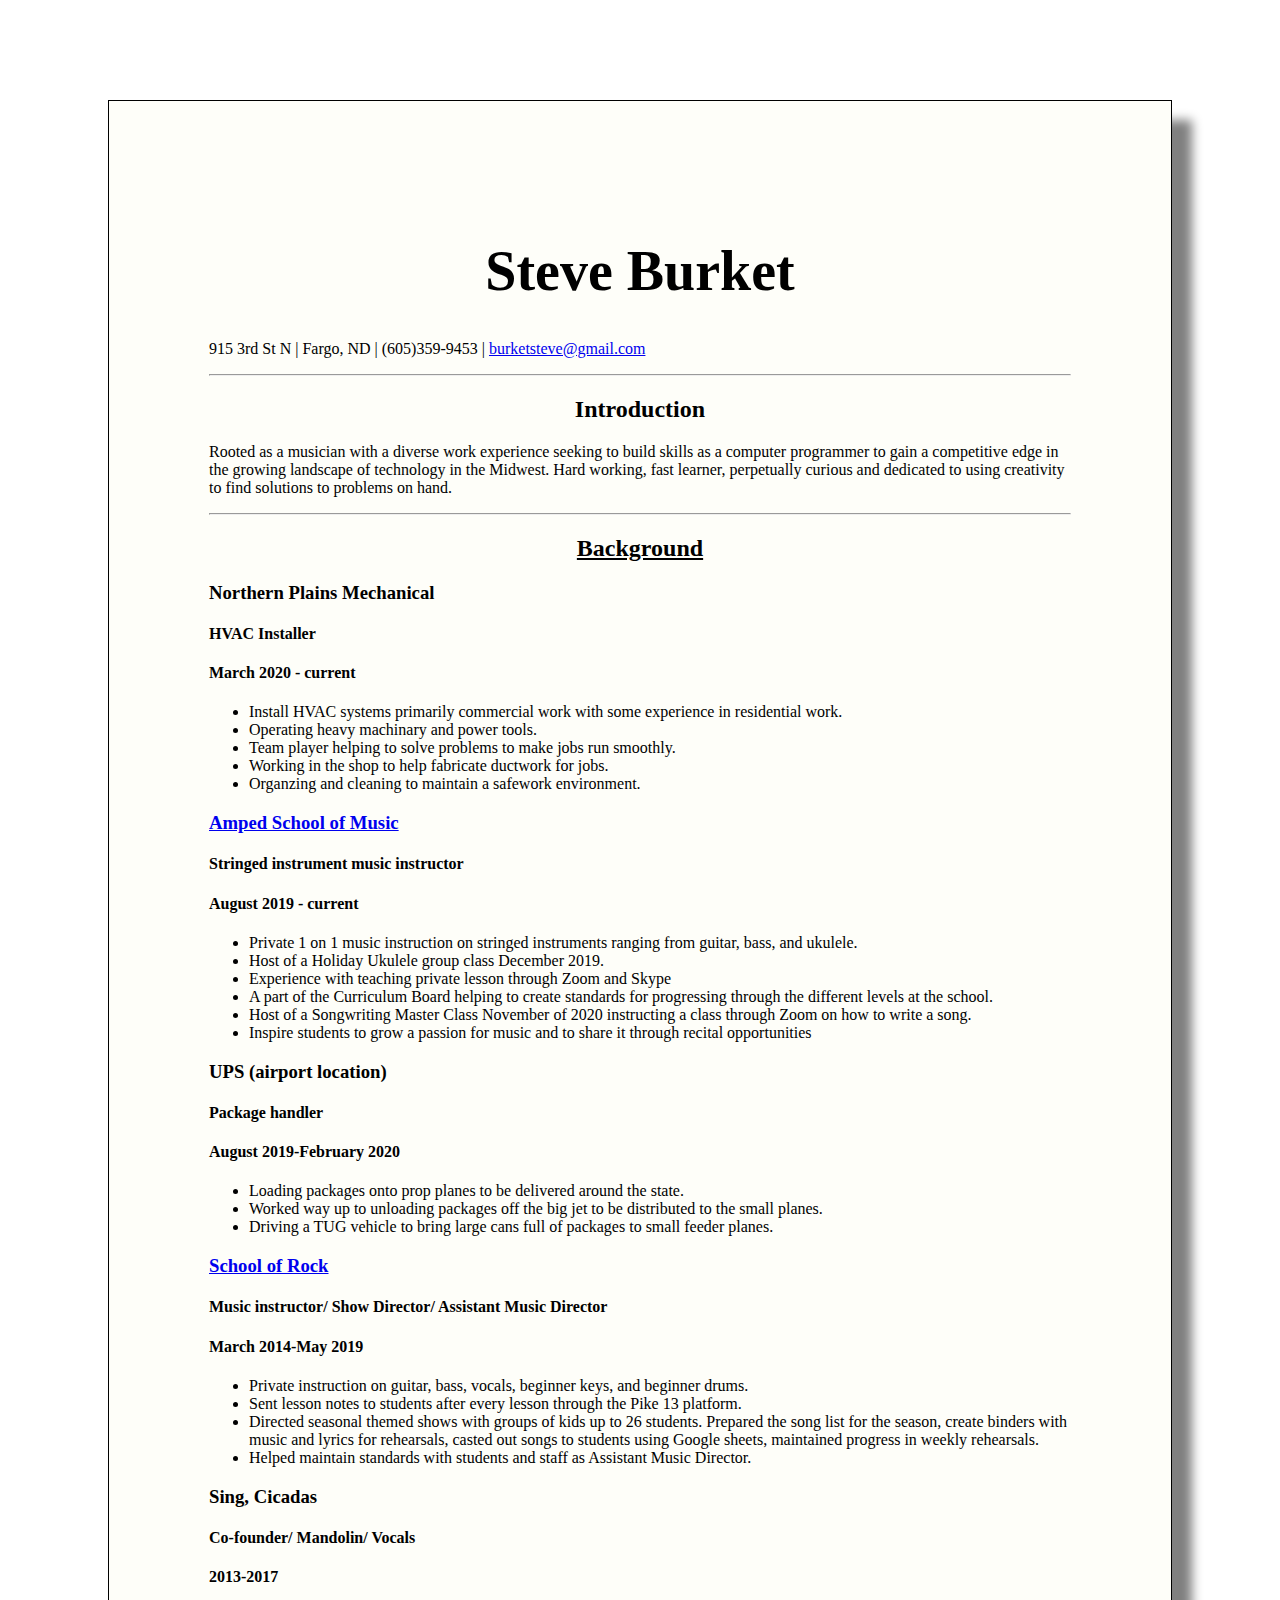
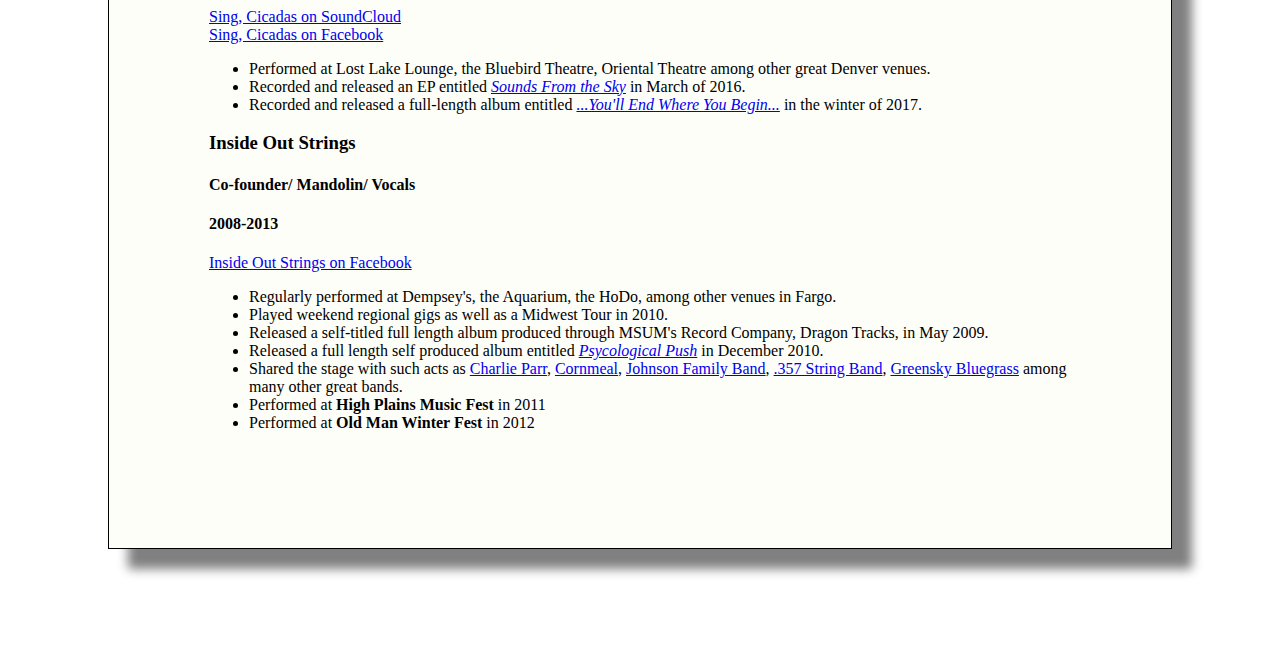
==== commit 01ef64db: "Text edit" ====
--- a/index.html
+++ b/index.html
@@ -37,7 +37,7 @@
     <h4 class="small">August 2019 - current</h4>
       
     <ul>
-        <li>Private 1 on 1 music instruction on stringed instruments ranging from gutiar, bass, and ukulele.</li>
+        <li>Private 1 on 1 music instruction on stringed instruments ranging from guitar, bass, and ukulele.</li>
         <li>Host of a Holiday Ukulele group class December 2019.</li>
         <li>Experience with teaching private lesson through Zoom and Skype</li>
         <li>A part of the Curriculum Board helping to create standards for progressing through the different levels at the school.</li>
@@ -51,7 +51,7 @@
       
     <ul>
         <li>Loading packages onto prop planes to be delivered around the state.</li>
-        <li>Worked way up to unloading packages off the big jet to be distributed to the small plans.</li>
+        <li>Worked way up to unloading packages off the big jet to be distributed to the small planes.</li>
         <li>Driving a TUG vehicle to bring large cans full of packages to small feeder planes.</li>
     </ul>
     
